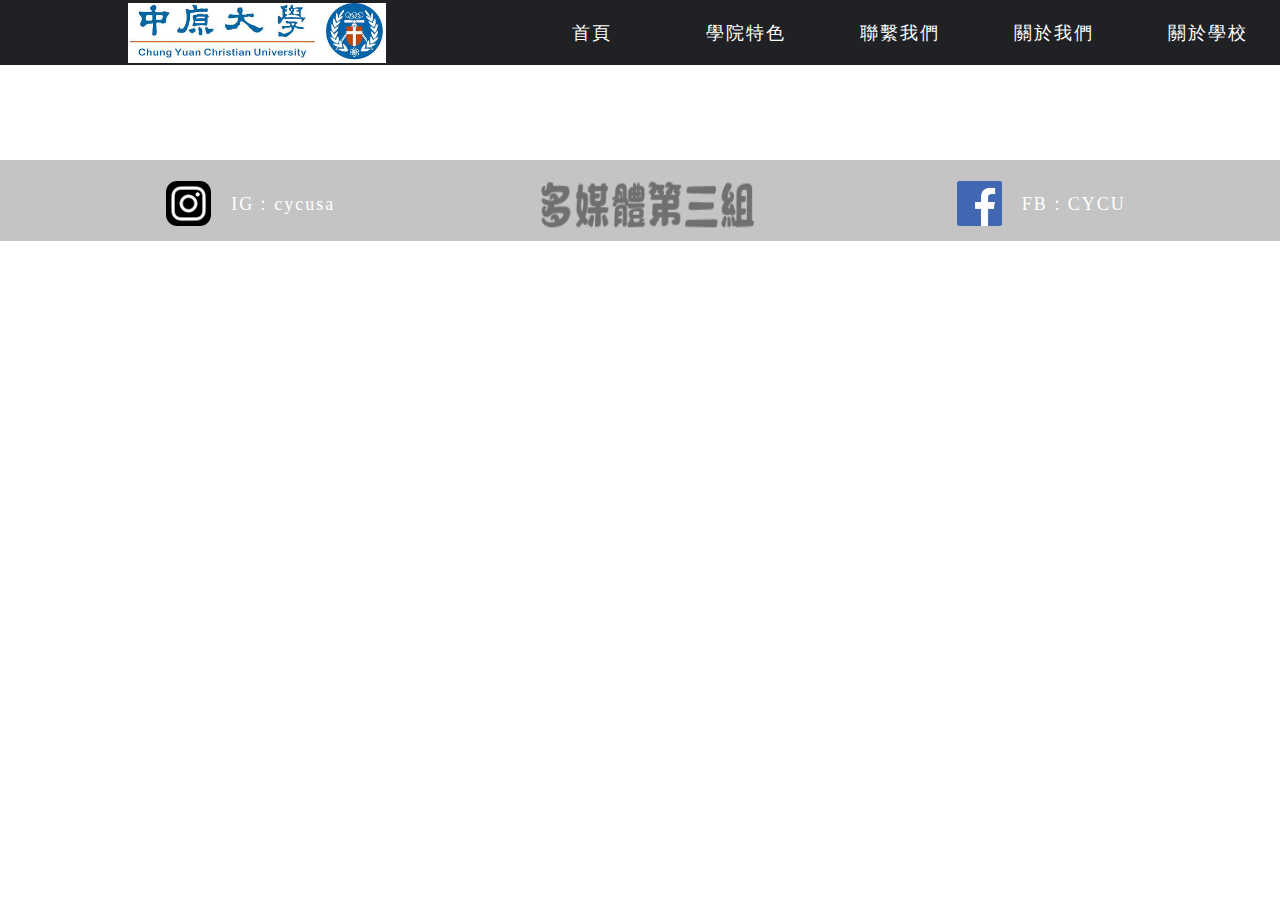
==== aboutschool.html @ 0d98eb85 "first commit" ====
<!DOCTYPE html>
<html lang="en">

<head>
  <meta charset="UTF-8">
  <meta name="viewport" content="width=device-width, initial-scale=1.0">
  <title>關於學校</title>
  <link rel="stylesheet" type="text/css" href="CSS/aboutschool.css">
  <link rel="stylesheet" type="text/css" href="CSS/headerandfooter.css">
</head>

<body>

  <header>
    <div class="headlist">
      <img src="IMG/中原大學.jpg" id="CYCU">
      <table>
        <tr>
          <td> <a href="index.html">首頁</a></td>
          <td><a href="special.html">學院特色</a></td>
          <td><a href="contactus.html">聯繫我們</a></td>
          <td><a href="aboutus.html">關於我們</a></td>
          <td><a href="aboutschool.html">關於學校</a></td>
        </tr>
      </table>
    </div>
  </header>

 <footer>
   <div class="footer">
     <table>
       <tr>
         <td><a href="https://www.instagram.com/cycusa/?hl=zh-tw" target="_blank"><img id="instagram" src="IMG/IG.png"
               height="45px" width="45px"> <span class="IG">　IG：cycusa</span></a></td>
         <td><img id="club" src="IMG/club(new).png" height="65px" width="250px"></td>
         <td><a href="https://www.facebook.com/pages/%E4%B8%AD%E5%8E%9F%E5%A4%A7%E5%AD%B8/108333922524869"
             target="_blank"><img id="facebook" src="IMG/facebook.png" height="45px" width="45px"> <span
               class="FB">　FB：CYCU</span></a></td>

       </tr>
     </table>
   </div>
 </footer>
</body>

</html>
---- CSS/aboutschool.css ----
body {
  font-size: 18px;
  font-family: 微軟正黑體;
  letter-spacing: 2px;
  line-height: 1.5;
}
---- CSS/headerandfooter.css ----
.all
{
  width: 100%;
  position: relative;
}


header {
  position: relative;
  height: 100px;
}

.headlist

/*網頁表單超連結整個的DIV*/
  {
  font-size: 18px;
  position: fixed;
  top: 0px;
  left: 0px;
  height: 65px;
  width: 100%;
  background-color: #1f2124;
  z-index: 2;
  
}

#CYCU

/*中原大學的圖片*/
  {
  margin-top: 2.5px;
  height: 60px;
  position: relative;
  left: 10%;
  float: left;
}

a {
  color: white;
  text-decoration: none;
}

.headlist table

/*網頁表單清單表格*/
  {
  position: relative;
  left: 20%;
  top: 5px;
}


.headlist td

/*設計表單超聯結的內容*/
  {
  height: 50px;
  width: 150px;
  text-align: center;
  background-color: #1f2124
}

.headlist td:hover

/*設計表單超聯結的內容*/
  {
  background-color: #383A3F;
  transition: 0.5s;
  border-radius: 30%;
  border-bottom: 2px solid wheat;
}


.footer

/*網業尾巴的設定*/
  {
  font-size: 18px;
  width: 100%;
  height: 65px;
  background-color: #C4C4C4;
  outline: 8px solid #C4C4C4;
  margin-top: 60px;
  position: relative;
  bottom: 0;
  float: left;
  z-index: 2;
}

.footer table {
  position: absolute;
  left: 8%;
  width: 80%;
  
}

.footer td {
  vertical-align: top;
  width: 3%;
  border-collapse: collapse;
  position: relative;
  justify-content: space-evenly;
}

#instagram {
  position: relative;
  top: 10px;
  left: 20%;
  float: left;
  border-radius: 25%;
}

.IG {
  position: relative;
  top: 20px;
  left: 20%;
  float: left;
}

#club {
  position: relative;
  left: 30%;
  float: left;
}

#facebook {
  position: relative;
  top: 10px;
  left: 40%;
  float: left;
}

.FB {
  position: relative;
  top: 20px;
  left: 40%;
  float: left;
}
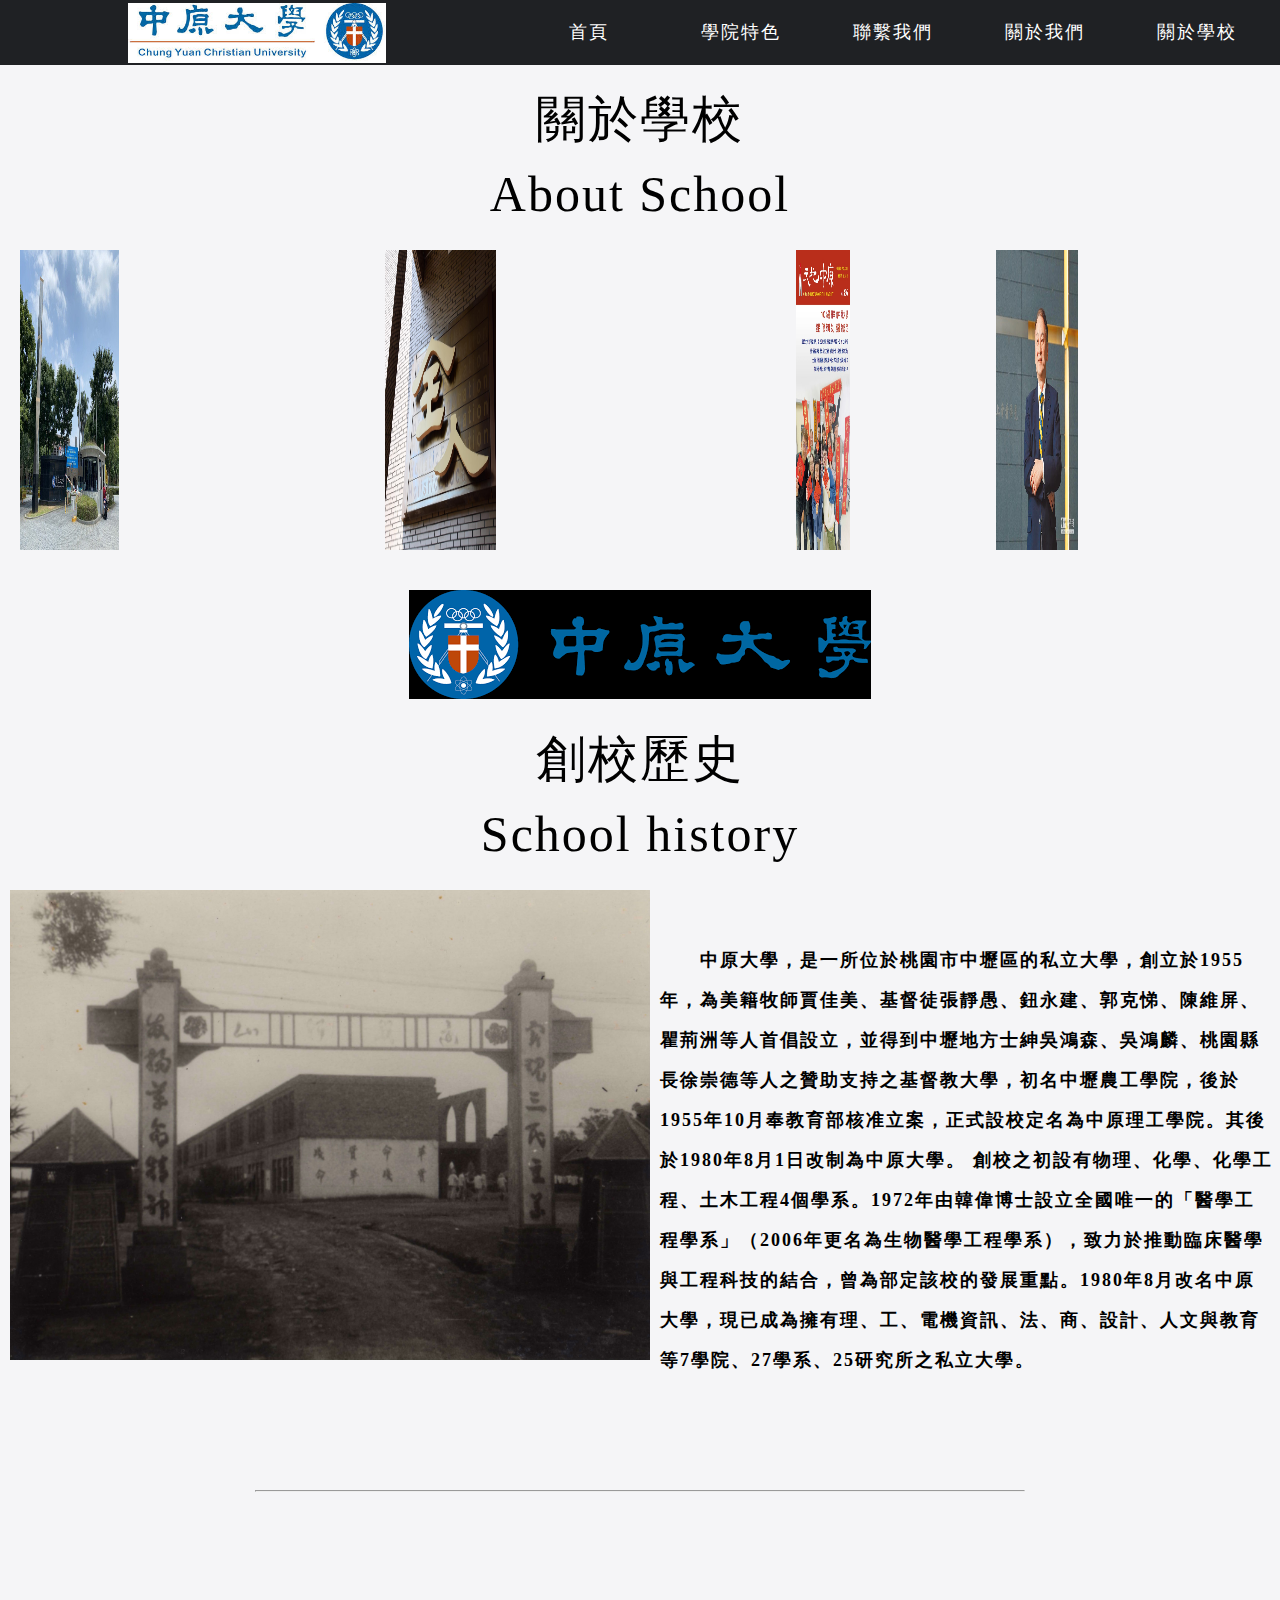
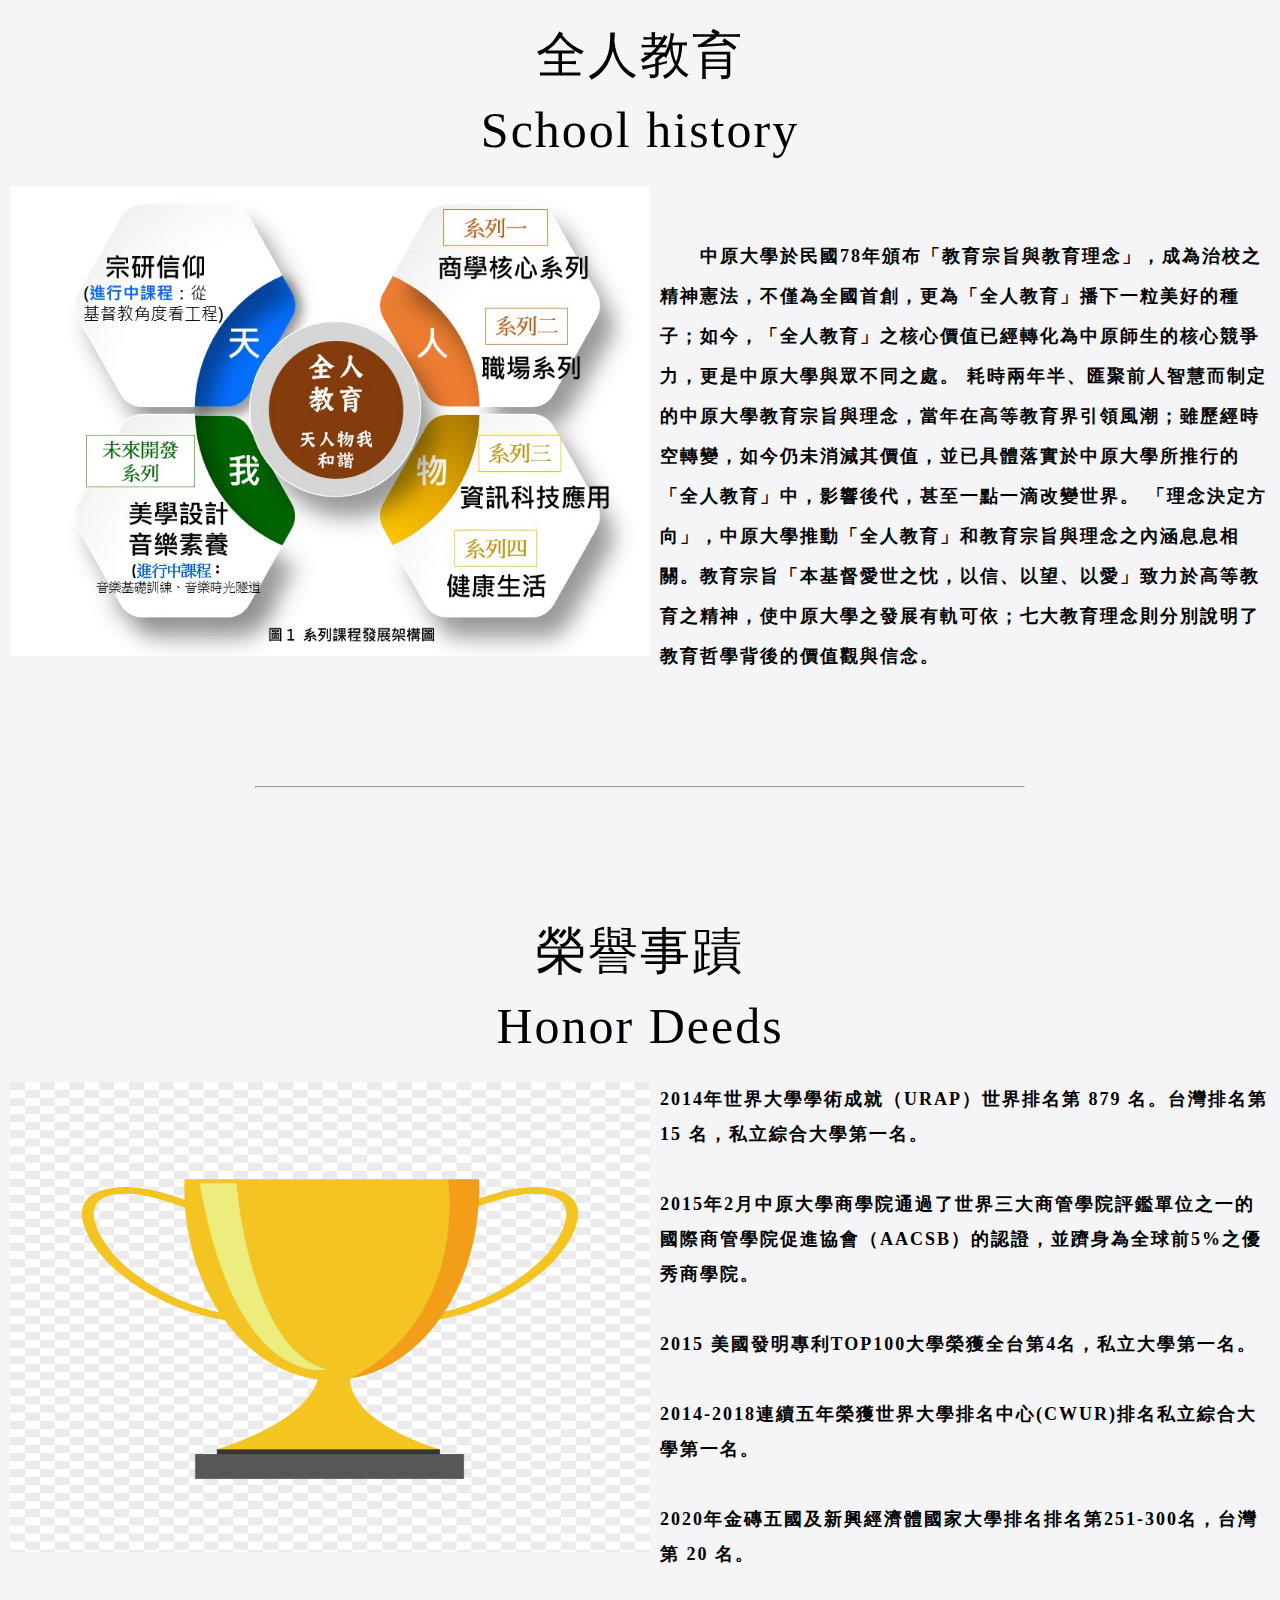
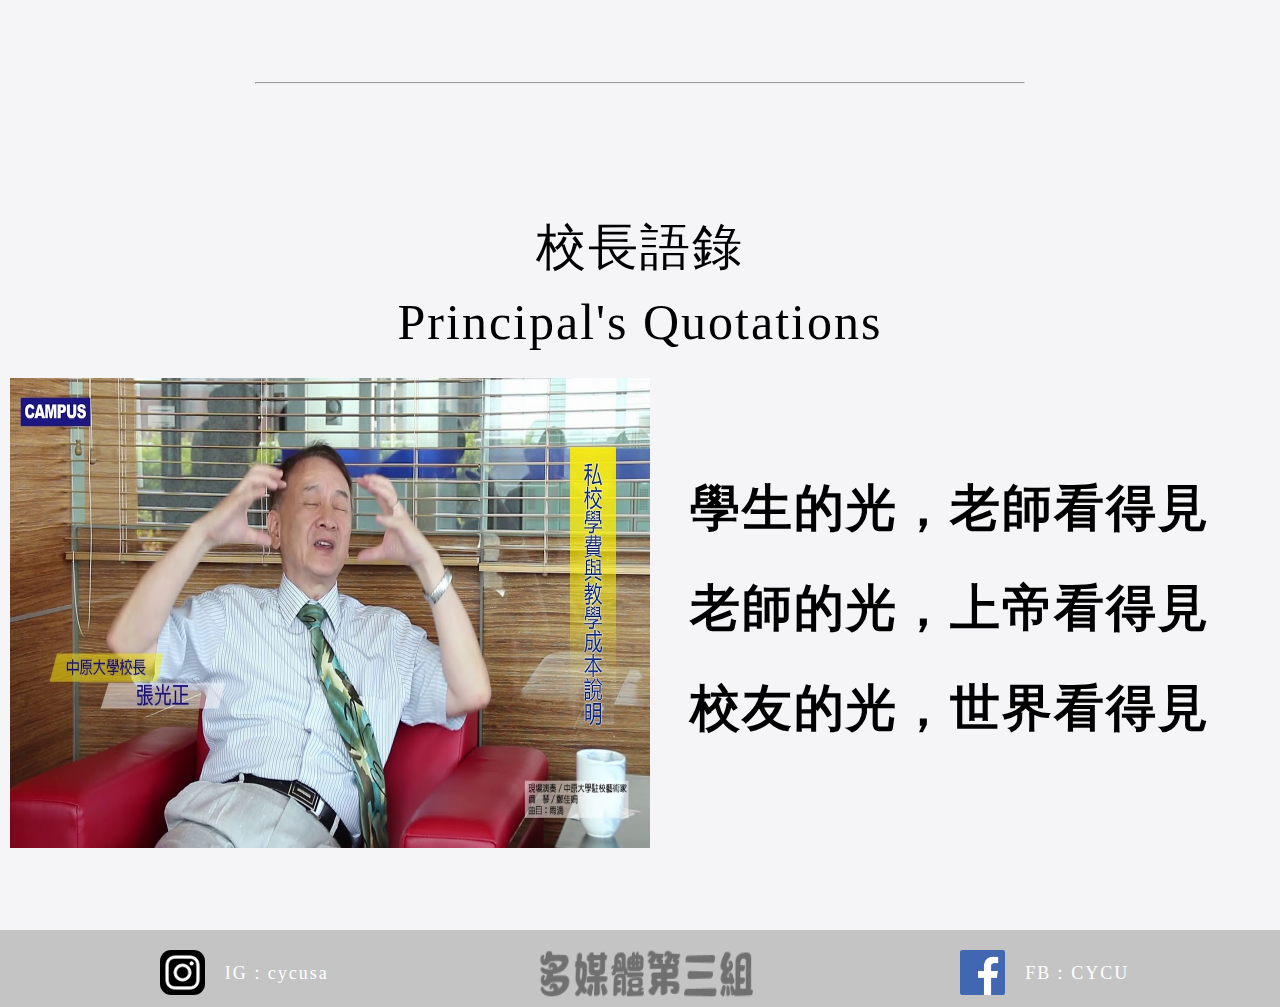
==== commit 48cf3872: "update aboutschool:" ====
--- a/aboutschool.html
+++ b/aboutschool.html
@@ -25,22 +25,134 @@
       </table>
     </div>
   </header>
+  <div class="title1">關於學校<br>About School</div>
+  <div class="absl">
 
- <footer>
-   <div class="footer">
-     <table>
-       <tr>
-         <td><a href="https://www.instagram.com/cycusa/?hl=zh-tw" target="_blank"><img id="instagram" src="IMG/IG.png"
-               height="45px" width="45px"> <span class="IG">　IG：cycusa</span></a></td>
-         <td><img id="club" src="IMG/club(new).png" height="65px" width="250px"></td>
-         <td><a href="https://www.facebook.com/pages/%E4%B8%AD%E5%8E%9F%E5%A4%A7%E5%AD%B8/108333922524869"
-             target="_blank"><img id="facebook" src="IMG/facebook.png" height="45px" width="45px"> <span
-               class="FB">　FB：CYCU</span></a></td>
+    <a href="#schoolhistory">
+      <div class="text">
+        <img class="absl_img" src="IMG/absl1.jpg">
+        <div class="textcontant">
 
-       </tr>
-     </table>
-   </div>
- </footer>
+          <h2>創校歷史</h2>
+
+        </div>
+      </div>
+    </a>
+  <a href="#quanren">
+    <div class="text">
+      <img class="absl_img" src="IMG/absl2.jpg">
+      <div class="textcontant">
+        <h2>全人教育</h2>
+
+      </div>
+    </div>
+  </a>
+
+
+  <a href="#award">
+    <div class="text">
+      <img class="absl_img" src="IMG/absl3.jpg">
+      <div class="textcontant">
+        <h2>榮譽事蹟</h2>
+
+      </div>
+     </div>
+  </a>
+  <a href="#light">
+    <div class="text">
+      <img class="absl_img" src="IMG/absl4.jpg">
+      <div class="textcontant">
+        <h2>校長語錄</h2>
+      </div>
+     </div>
+  </a>
+  </div>
+  <div class="mark_frame"><img src="IMG/cycumark3.png" class="mark"></div>
+  <a name="schoolhistory"></a>
+  <div class="title1">創校歷史<br>School history</div>
+
+  <div class="absl_img2">
+    <img src="IMG/absl5.jpg" style=" width:100%; height: 100%;"></div>
+
+  <div class="absl_text2">
+
+    中原大學，是一所位於桃園市中壢區的私立大學，創立於1955年，為美籍牧師賈佳美、基督徒張靜愚、鈕永建、郭克悌、陳維屏、瞿荊洲等人首倡設立，並得到中壢地方士紳吳鴻森、吳鴻麟、桃園縣長徐崇德等人之贊助支持之基督教大學，初名中壢農工學院，後於1955年10月奉教育部核准立案，正式設校定名為中原理工學院。其後於1980年8月1日改制為中原大學。
+
+    創校之初設有物理、化學、化學工程、土木工程4個學系。1972年由韓偉博士設立全國唯一的「醫學工程學系」（2006年更名為生物醫學工程學系），致力於推動臨床醫學與工程科技的結合，曾為部定該校的發展重點。1980年8月改名中原大學，現已成為擁有理、工、電機資訊、法、商、設計、人文與教育等7學院、27學系、25研究所之私立大學。
+
+
+  </div>
+  <hr>
+
+  <a name="quanren"></a>
+
+  <div class="title1">全人教育<br>School history </div>
+
+  <div class="absl_img2">
+    <img src="IMG/quanren.png" style=" width:100%; height: 100%;">
+  </div>
+  <div class="absl_text2">
+
+    中原大學於民國78年頒布「教育宗旨與教育理念」，成為治校之精神憲法，不僅為全國首創，更為「全人教育」播下一粒美好的種子；如今，「全人教育」之核心價值已經轉化為中原師生的核心競爭力，更是中原大學與眾不同之處。
+    耗時兩年半、匯聚前人智慧而制定的中原大學教育宗旨與理念，當年在高等教育界引領風潮；雖歷經時空轉變，如今仍未消減其價值，並已具體落實於中原大學所推行的「全人教育」中，影響後代，甚至一點一滴改變世界。
+    「理念決定方向」，中原大學推動「全人教育」和教育宗旨與理念之內涵息息相關。教育宗旨「本基督愛世之忱，以信、以望、以愛」致力於高等教育之精神，使中原大學之發展有軌可依；七大教育理念則分別說明了教育哲學背後的價值觀與信念。
+  </div>
+  <hr>
+  <a name="award"></a>
+  <div class="title1">榮譽事蹟<br>Honor Deeds </div>
+
+  <div class="absl_img2">
+    <img src="IMG/award.png" style=" width:100%; height: 100%;">
+  </div>
+  <div class="absl_text">
+
+    <ul>
+      <li>2014年世界大學學術成就（URAP）世界排名第 879 名。台灣排名第 15 名，私立綜合大學第一名。</li><br>
+
+      <li>2015年2月中原大學商學院通過了世界三大商管學院評鑑單位之一的國際商管學院促進協會（AACSB）的認證，並躋身為全球前5%之優秀商學院。
+      </li><br>
+
+      <li>2015 美國發明專利TOP100大學榮獲全台第4名，私立大學第一名。</li><br>
+
+      <li>2014-2018連續五年榮獲世界大學排名中心(CWUR)排名私立綜合大學第一名。</li><br>
+      <li>2020年金磚五國及新興經濟體國家大學排名排名第251-300名，台灣第 20 名。</li><br>
+    </ul>
+
+
+  </div>
+  <hr>
+  <a name="light"> </a>
+  <div class="title1">校長語錄<br>Principal's Quotations </div>
+
+  <div class="absl_img2">
+    <img src="IMG/light.jpg" style=" width:100%; height: 100%;">
+  </div>
+  <div class="absl_text3">
+
+    學生的光，老師看得見<br>
+    老師的光，上帝看得見<br>
+    校友的光，世界看得見
+
+  </div>
+
+
+
+
+  <footer>
+    <div class="footer">
+      <table>
+        <tr>
+          <td><a href="https://www.instagram.com/cycusa/?hl=zh-tw" target="_blank"><img id="instagram" src="IMG/IG.png"
+                height="45px" width="45px"> <span class="IG">　IG：cycusa</span></a></td>
+          <td><img id="club" src="IMG/club(new).png" height="65px" width="250px"></td>
+          <td><a href="https://www.facebook.com/pages/%E4%B8%AD%E5%8E%9F%E5%A4%A7%E5%AD%B8/108333922524869"
+              target="_blank"><img id="facebook" src="IMG/facebook.png" height="45px" width="45px"> <span
+                class="FB">　FB：CYCU</span></a></td>
+
+        </tr>
+      </table>
+    </div>
+  </footer>
 </body>
 
 </html>--- a/CSS/aboutschool.css
+++ b/CSS/aboutschool.css
@@ -3,4 +3,157 @@
   font-family: 微軟正黑體;
   letter-spacing: 2px;
   line-height: 1.5;
+  background-color: #F5F5F7;
 }
+.absl
+/*首頁的圖片的框架*/
+{
+width: 100%;
+display: flex;
+justify-content:space-evenly;
+margin-bottom: 30px;
+position:relative;
+left:20px;
+}
+
+.text
+/*首頁的圖片的內容*/
+{
+width: 30%;
+position: relative;
+margin-bottom: 10px;
+}
+.absl img
+/*首頁的圖片*/
+{
+width: 90%;
+vertical-align: middle;
+height:300px;
+
+}
+.textcontant
+{
+position: absolute;
+top:0;
+left: 0;
+right: 35px;
+bottom: 0;
+background-color: rgba(0, 0, 0, .6);
+opacity: 0;
+display: flex;
+justify-content: center;
+flex-direction: column;
+}
+
+.textcontant:hover
+/*首頁的圖片特效*/
+{
+opacity: 1;
+transition: 0.8s; 
+border-radius: 25%;
+transition: 1s;
+}
+
+.text:hover .absl_img
+/*首頁的圖片特效*/
+
+{
+  border-radius: 25%;
+  transition: 1s;
+}
+
+.textcontant h2
+{
+font-size: 22px;
+font-weight: bold;
+color: #EEEE00;
+text-align: center;
+}
+.title1{
+  text-align:center;
+  font-size:50px;
+  position:relative;
+  bottom:18px;
+  
+
+
+}
+/*圖片框架*/
+.absl_img2{
+  float:left;
+  width:50%;
+  height:470px;
+  position:relative;
+  left:10px;
+
+}
+/*文字框架*/
+.absl_text{
+  float:left;
+  width:48%;
+  height:auto;
+  position:relative;
+  left:20px;
+  line-height:35px;
+  font-weight:900;
+  
+}
+/*文字框架2*/
+.absl_text2{
+  float:left;
+  width:48%;
+  height:500px;
+  position:relative;
+  left:20px;
+  top:50px;
+  line-height:40px;
+  text-indent:40px;
+  font-weight:900;
+}
+
+/*文字框架3*/
+.absl_text3{
+ font-size:50px;
+  float:left;
+  width:48%;
+  height:500px;
+  position:relative;
+  left:50px;
+  top:80px;
+  line-height:100px;
+  font-weight:900;
+  
+}
+/*黑色中原大學框架*/
+.mark_frame{
+  width:100%;
+  height:150px;
+  margin:auto;
+}
+/*黑色中原大學*/
+.mark{
+  margin:auto;
+  display:block;
+}
+hr
+{
+  margin: auto;
+  width: 60%; 
+  margin-top:  600px;
+  margin-bottom: 8em;
+
+}
+.a {
+  list-style-type:square;
+}
+
+
+
+
+
+
+
+
+
+
+
--- a/CSS/headerandfooter.css
+++ b/CSS/headerandfooter.css
@@ -1,3 +1,9 @@
+*{
+margin: 0;
+padding: 0;
+list-style: none;
+}
+
 .all
 {
   width: 100%;
@@ -31,7 +37,7 @@
   {
   margin-top: 2.5px;
   height: 60px;
-  position: relative;
+  position: absolute;
   left: 10%;
   float: left;
 }
@@ -45,8 +51,8 @@
 
 /*網頁表單清單表格*/
   {
-  position: relative;
-  left: 20%;
+  position: absolute;
+  left: 40%;
   top: 5px;
 }
 
@@ -57,6 +63,7 @@
   {
   height: 50px;
   width: 150px;
+  min-width: 100px;
   text-align: center;
   background-color: #1f2124
 }
@@ -70,6 +77,13 @@
   border-radius: 30%;
   border-bottom: 2px solid wheat;
 }
+
+
+
+
+
+
+
 
 
 .footer
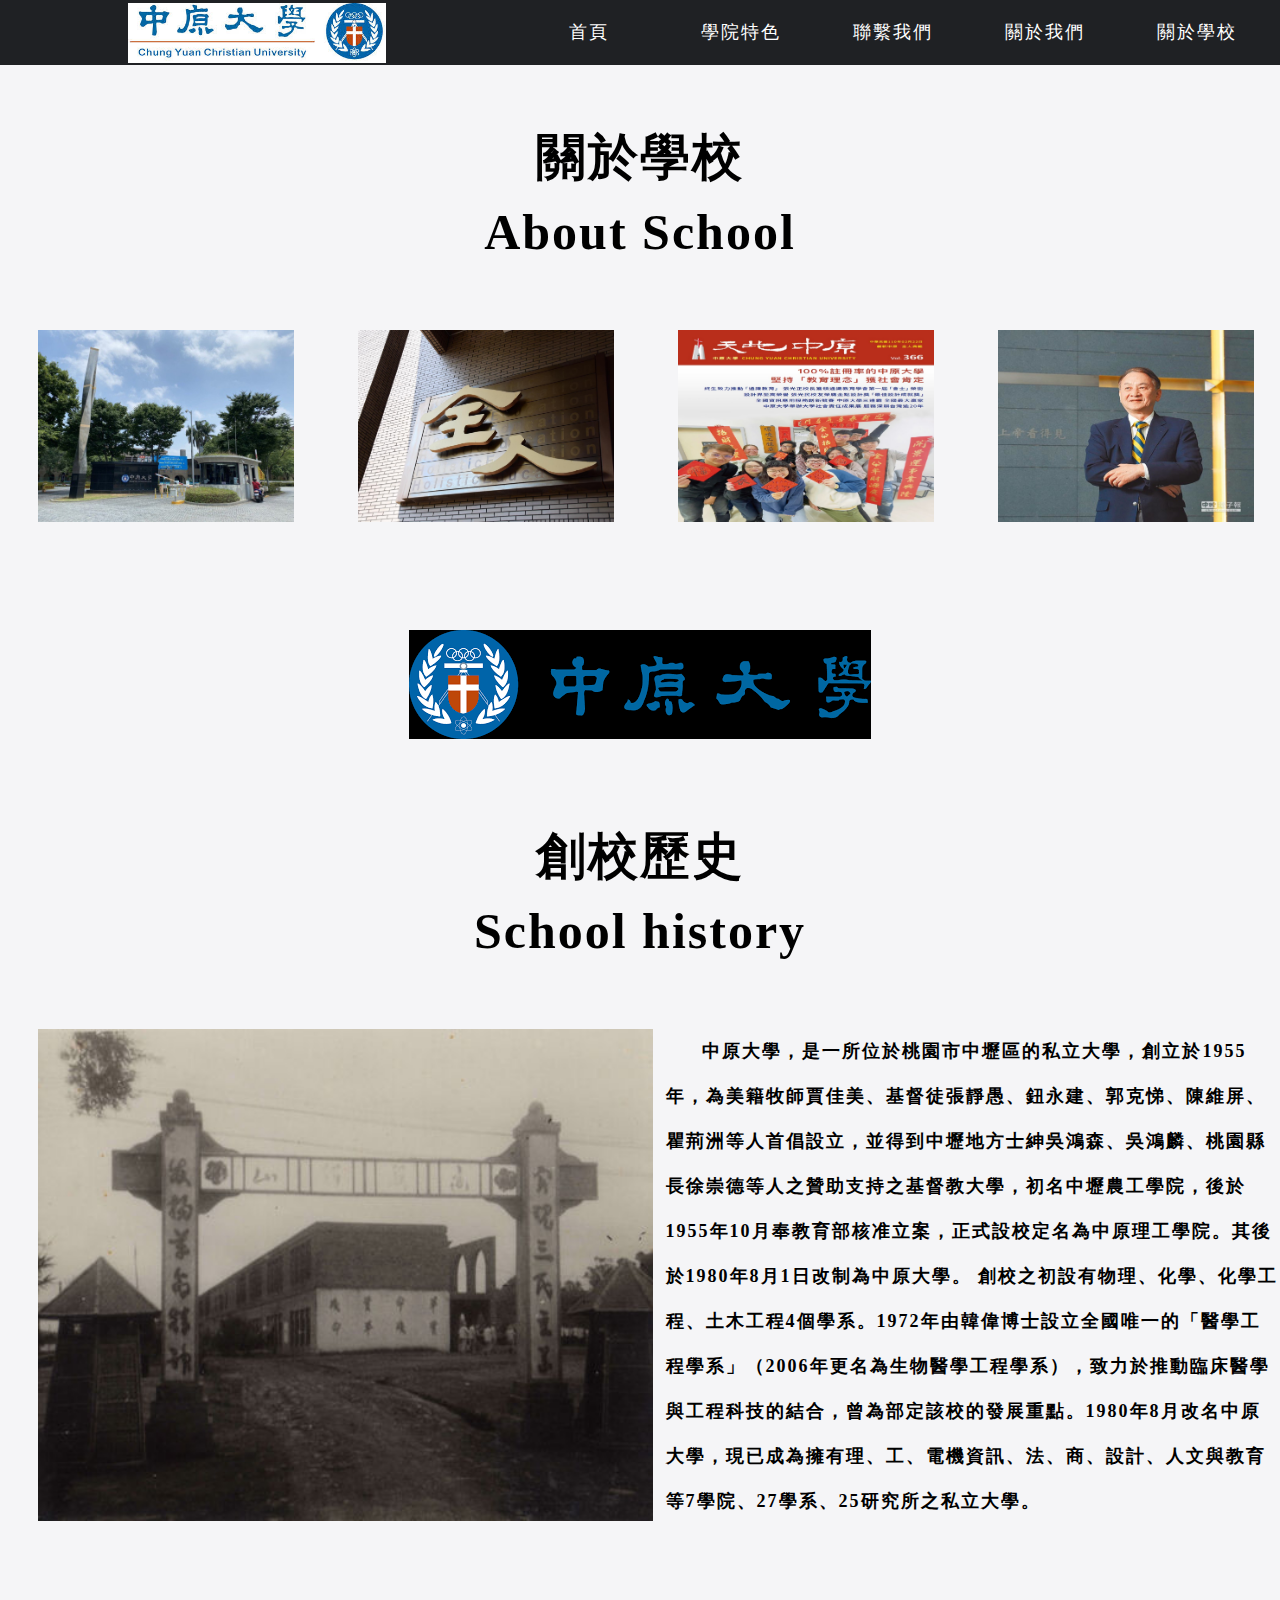
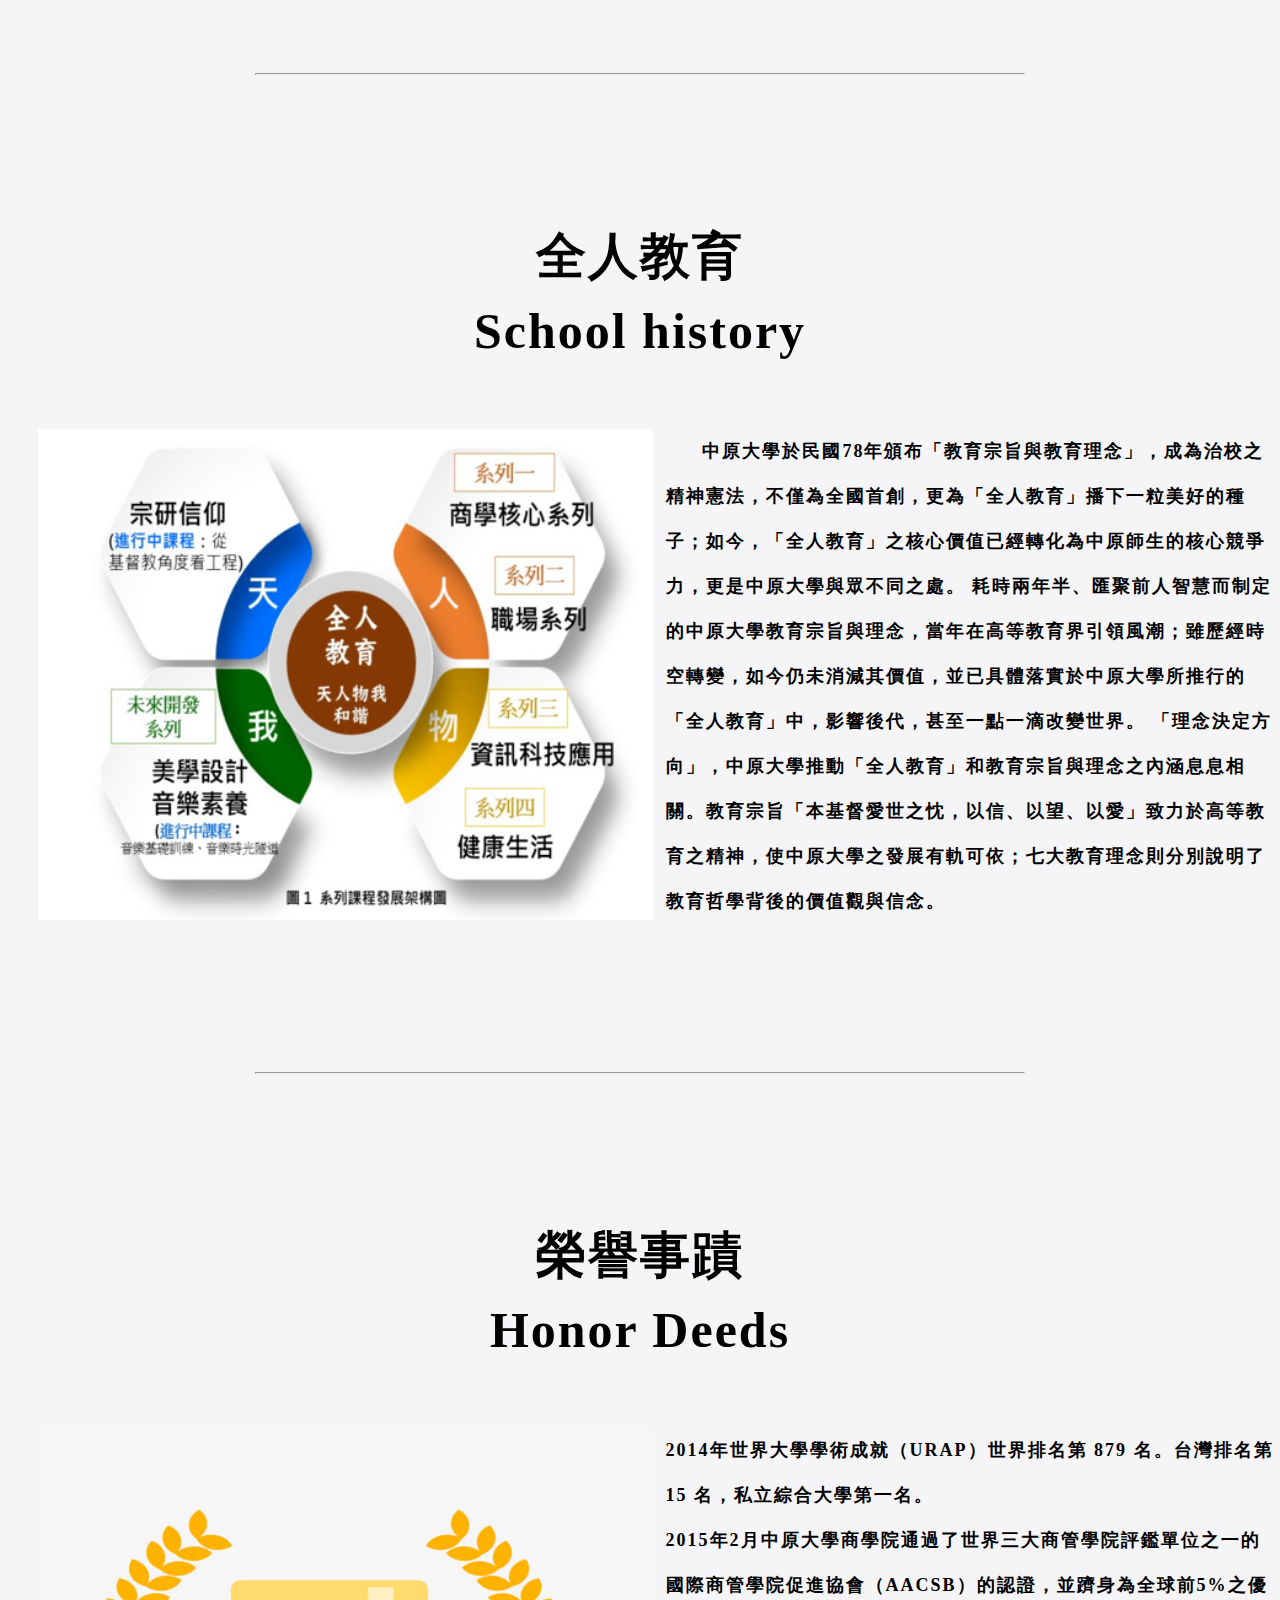
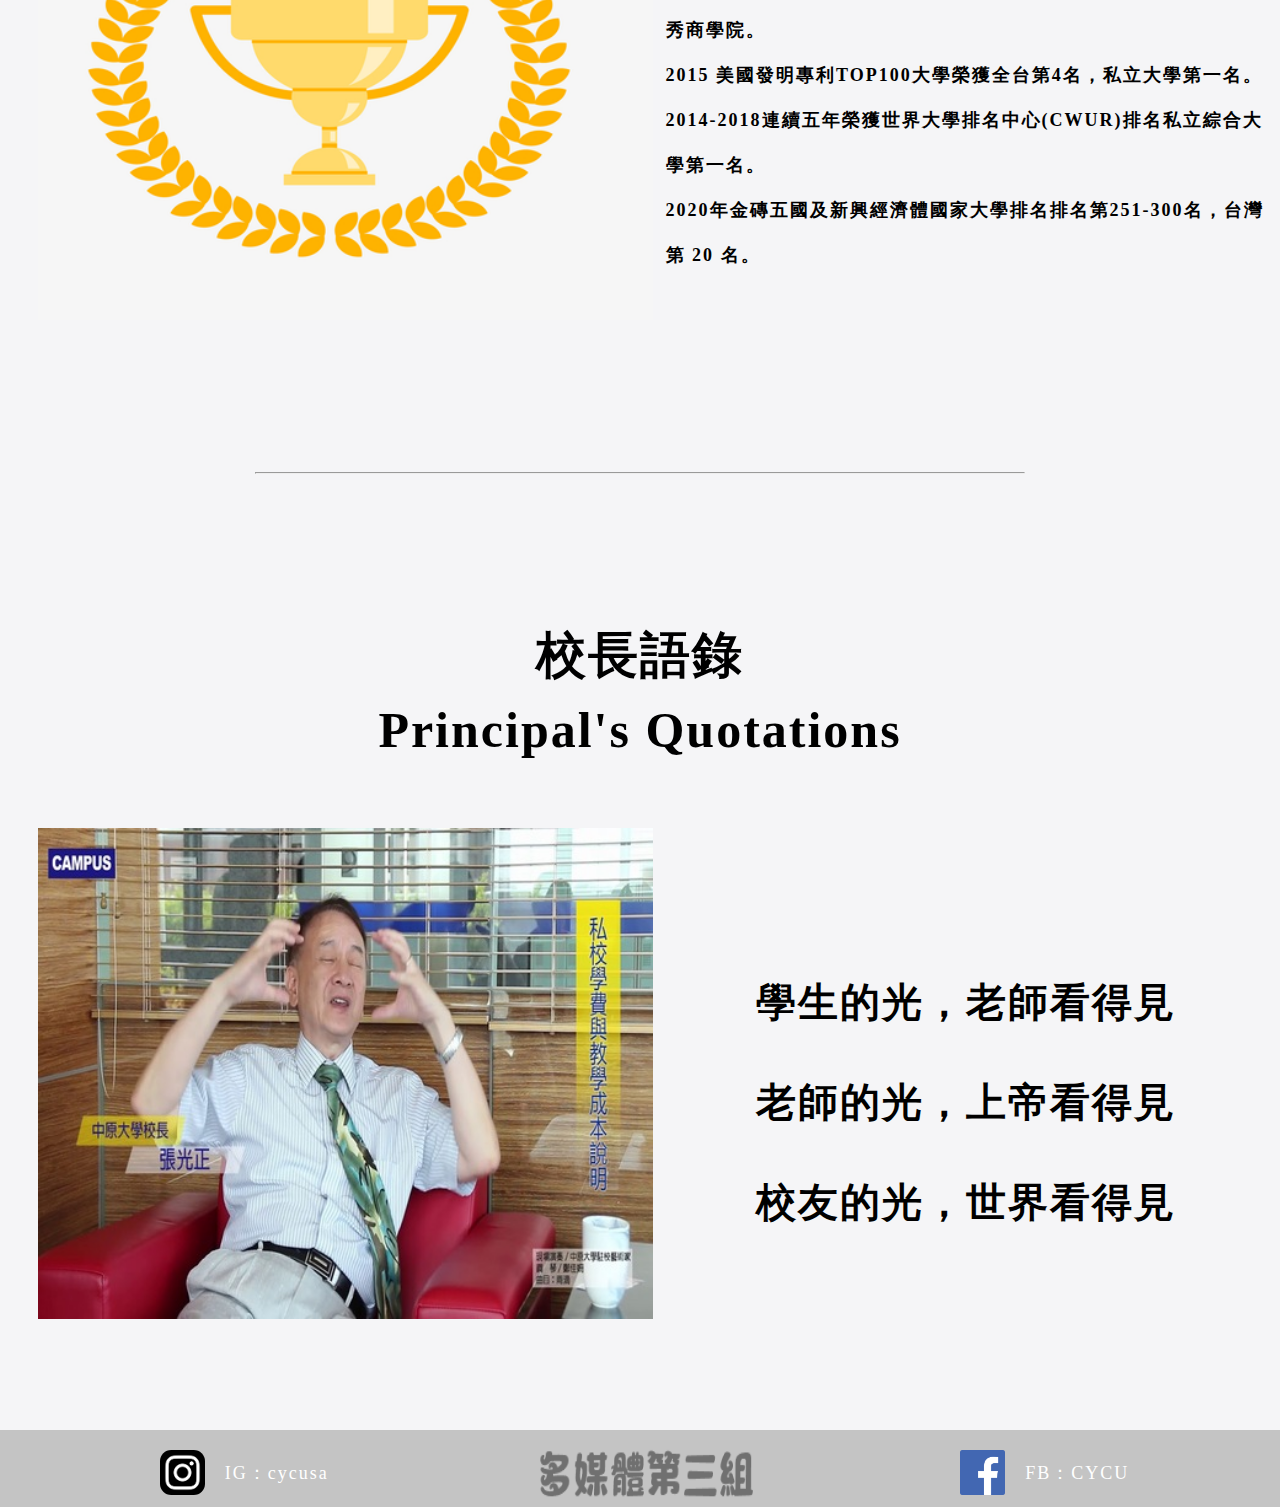
==== commit 6ece1c7e: "update aboutschool" ====
--- a/aboutschool.html
+++ b/aboutschool.html
@@ -38,35 +38,35 @@
         </div>
       </div>
     </a>
-  <a href="#quanren">
-    <div class="text">
-      <img class="absl_img" src="IMG/absl2.jpg">
-      <div class="textcontant">
-        <h2>全人教育</h2>
+    <a href="#quanren">
+      <div class="text">
+        <img class="absl_img" src="IMG/absl2.jpg">
+        <div class="textcontant">
+          <h2>全人教育</h2>
 
+        </div>
       </div>
-    </div>
-  </a>
+    </a>
+    <a href="#award">
+      <div class="text">
+        <img class="absl_img" src="IMG/absl3.jpg">
+        <div class="textcontant">
+          <h2>榮譽事蹟</h2>
 
+        </div>
+      </div>
+    </a>
+    <a href="#light">
+      <div class="text">
+        <img class="absl_img" src="IMG/absl4.jpg">
+        <div class="textcontant">
+          <h2>校長語錄</h2>
+        </div>
+      </div>
+    </a>
+  </div>
 
-  <a href="#award">
-    <div class="text">
-      <img class="absl_img" src="IMG/absl3.jpg">
-      <div class="textcontant">
-        <h2>榮譽事蹟</h2>
-
-      </div>
-     </div>
-  </a>
-  <a href="#light">
-    <div class="text">
-      <img class="absl_img" src="IMG/absl4.jpg">
-      <div class="textcontant">
-        <h2>校長語錄</h2>
-      </div>
-     </div>
-  </a>
-  </div>
+  
   <div class="mark_frame"><img src="IMG/cycumark3.png" class="mark"></div>
   <a name="schoolhistory"></a>
   <div class="title1">創校歷史<br>School history</div>
@@ -79,9 +79,9 @@
     中原大學，是一所位於桃園市中壢區的私立大學，創立於1955年，為美籍牧師賈佳美、基督徒張靜愚、鈕永建、郭克悌、陳維屏、瞿荊洲等人首倡設立，並得到中壢地方士紳吳鴻森、吳鴻麟、桃園縣長徐崇德等人之贊助支持之基督教大學，初名中壢農工學院，後於1955年10月奉教育部核准立案，正式設校定名為中原理工學院。其後於1980年8月1日改制為中原大學。
 
     創校之初設有物理、化學、化學工程、土木工程4個學系。1972年由韓偉博士設立全國唯一的「醫學工程學系」（2006年更名為生物醫學工程學系），致力於推動臨床醫學與工程科技的結合，曾為部定該校的發展重點。1980年8月改名中原大學，現已成為擁有理、工、電機資訊、法、商、設計、人文與教育等7學院、27學系、25研究所之私立大學。
+  </div>
 
-
-  </div>
+  <div class="clean"></div>
   <hr>
 
   <a name="quanren"></a>
@@ -97,6 +97,8 @@
     耗時兩年半、匯聚前人智慧而制定的中原大學教育宗旨與理念，當年在高等教育界引領風潮；雖歷經時空轉變，如今仍未消減其價值，並已具體落實於中原大學所推行的「全人教育」中，影響後代，甚至一點一滴改變世界。
     「理念決定方向」，中原大學推動「全人教育」和教育宗旨與理念之內涵息息相關。教育宗旨「本基督愛世之忱，以信、以望、以愛」致力於高等教育之精神，使中原大學之發展有軌可依；七大教育理念則分別說明了教育哲學背後的價值觀與信念。
   </div>
+    <div class="clean"></div>
+
   <hr>
   <a name="award"></a>
   <div class="title1">榮譽事蹟<br>Honor Deeds </div>
@@ -106,20 +108,19 @@
   </div>
   <div class="absl_text">
 
-    <ul>
-      <li>2014年世界大學學術成就（URAP）世界排名第 879 名。台灣排名第 15 名，私立綜合大學第一名。</li><br>
-
+    <ol type="I">
+      <li>2014年世界大學學術成就（URAP）世界排名第 879 名。台灣排名第 15 名，私立綜合大學第一名。</li>
       <li>2015年2月中原大學商學院通過了世界三大商管學院評鑑單位之一的國際商管學院促進協會（AACSB）的認證，並躋身為全球前5%之優秀商學院。
-      </li><br>
-
-      <li>2015 美國發明專利TOP100大學榮獲全台第4名，私立大學第一名。</li><br>
-
-      <li>2014-2018連續五年榮獲世界大學排名中心(CWUR)排名私立綜合大學第一名。</li><br>
-      <li>2020年金磚五國及新興經濟體國家大學排名排名第251-300名，台灣第 20 名。</li><br>
-    </ul>
+      </li>
+      <li>2015 美國發明專利TOP100大學榮獲全台第4名，私立大學第一名。</li>
+      <li>2014-2018連續五年榮獲世界大學排名中心(CWUR)排名私立綜合大學第一名。</li>
+      <li>2020年金磚五國及新興經濟體國家大學排名排名第251-300名，台灣第 20 名。</li>
+    </ol>
 
 
   </div>
+    <div class="clean"></div>
+
   <hr>
   <a name="light"> </a>
   <div class="title1">校長語錄<br>Principal's Quotations </div>
@@ -128,11 +129,9 @@
     <img src="IMG/light.jpg" style=" width:100%; height: 100%;">
   </div>
   <div class="absl_text3">
-
-    學生的光，老師看得見<br>
-    老師的光，上帝看得見<br>
-    校友的光，世界看得見
-
+        學生的光，老師看得見<br>
+        老師的光，上帝看得見<br>
+        校友的光，世界看得見
   </div>
 
 
--- a/CSS/aboutschool.css
+++ b/CSS/aboutschool.css
@@ -8,58 +8,63 @@
 .absl
 /*首頁的圖片的框架*/
 {
-width: 100%;
-display: flex;
-justify-content:space-evenly;
-margin-bottom: 30px;
-position:relative;
-left:20px;
+  width: 100%;
+  display: flex;
+  justify-content:space-evenly;
+  margin-bottom: 30px;
+
 }
 
 .text
 /*首頁的圖片的內容*/
 {
-width: 30%;
-position: relative;
-margin-bottom: 10px;
+  width: 100%;
+  position: relative;
+  margin-bottom: 10px;
+    font-weight: 500;
+
 }
 .absl img
 /*首頁的圖片*/
 {
-width: 90%;
-vertical-align: middle;
-height:300px;
-
+  width: 80%;
+  position: relative;
+  left:12%;
 }
 .textcontant
 {
-position: absolute;
-top:0;
-left: 0;
-right: 35px;
-bottom: 0;
-background-color: rgba(0, 0, 0, .6);
-opacity: 0;
-display: flex;
-justify-content: center;
-flex-direction: column;
+  font-weight: 900;
+  position: absolute;
+  top:0;
+  left: 12%;
+  right: 8%;
+  bottom: 0;
+  background-color: rgba(0, 0, 0, .6);
+  opacity: 0;
+  display: flex;
+  justify-content: center;
+  flex-direction: column;
 }
+
 
 .textcontant:hover
 /*首頁的圖片特效*/
 {
-opacity: 1;
-transition: 0.8s; 
-border-radius: 25%;
-transition: 1s;
+  opacity: 1;
+  transition: 0.8s; 
+  border-radius: 25%;
+  transition: 1s;
 }
 
 .text:hover .absl_img
 /*首頁的圖片特效*/
 
 {
+  opacity: 1;
+  transition: 0.8s; 
   border-radius: 25%;
   transition: 1s;
+
 }
 
 .textcontant h2
@@ -69,65 +74,81 @@
 color: #EEEE00;
 text-align: center;
 }
+
+.textcontant h2::after {
+  content: '';
+  display: flex;
+  width: 75%;
+  height: 2px;
+  margin: auto;
+  margin-top: 10px;
+  margin-bottom: 10px;
+  background-color: #FFFFBB;
+}
+
 .title1{
   text-align:center;
   font-size:50px;
-  position:relative;
-  bottom:18px;
-  
+  margin: 20px 0 60px 0;
+  font-weight: 900;
+
+}
 
 
-}
-/*圖片框架*/
+/*圖片框架all*/
 .absl_img2{
   float:left;
-  width:50%;
-  height:470px;
+  width:48%;
+  height:100%;
   position:relative;
-  left:10px;
+  left:3%;
+  
+}
 
-}
+
 /*文字框架*/
 .absl_text{
   float:left;
   width:48%;
   height:auto;
   position:relative;
-  left:20px;
-  line-height:35px;
+  left:4%;
+  line-height:250%;
   font-weight:900;
-  
-}
+   }
 /*文字框架2*/
 .absl_text2{
   float:left;
   width:48%;
-  height:500px;
+  height:100%;
   position:relative;
-  left:20px;
-  top:50px;
-  line-height:40px;
-  text-indent:40px;
+  left:4%;
+  line-height:250%;
+  text-indent:6%;
   font-weight:900;
 }
 
 /*文字框架3*/
 .absl_text3{
- font-size:50px;
+ font-size:40px;
   float:left;
-  width:48%;
-  height:500px;
+  width: 600px;
+  height: 550px;
   position:relative;
-  left:50px;
-  top:80px;
-  line-height:100px;
+  left:4%;
+  line-height:250%;
   font-weight:900;
-  
+  display: flex;
+  justify-content: center;
+  align-items: center;
 }
+
+
+
 /*黑色中原大學框架*/
 .mark_frame{
   width:100%;
-  height:150px;
+  padding: 60px 0 ;
   margin:auto;
 }
 /*黑色中原大學*/
@@ -139,12 +160,12 @@
 {
   margin: auto;
   width: 60%; 
-  margin-top:  600px;
+  margin-top:  8em;
   margin-bottom: 8em;
-
 }
-.a {
-  list-style-type:square;
+.clean
+{
+clear: left;
 }
 
 
@@ -156,4 +177,3 @@
 
 
 
-
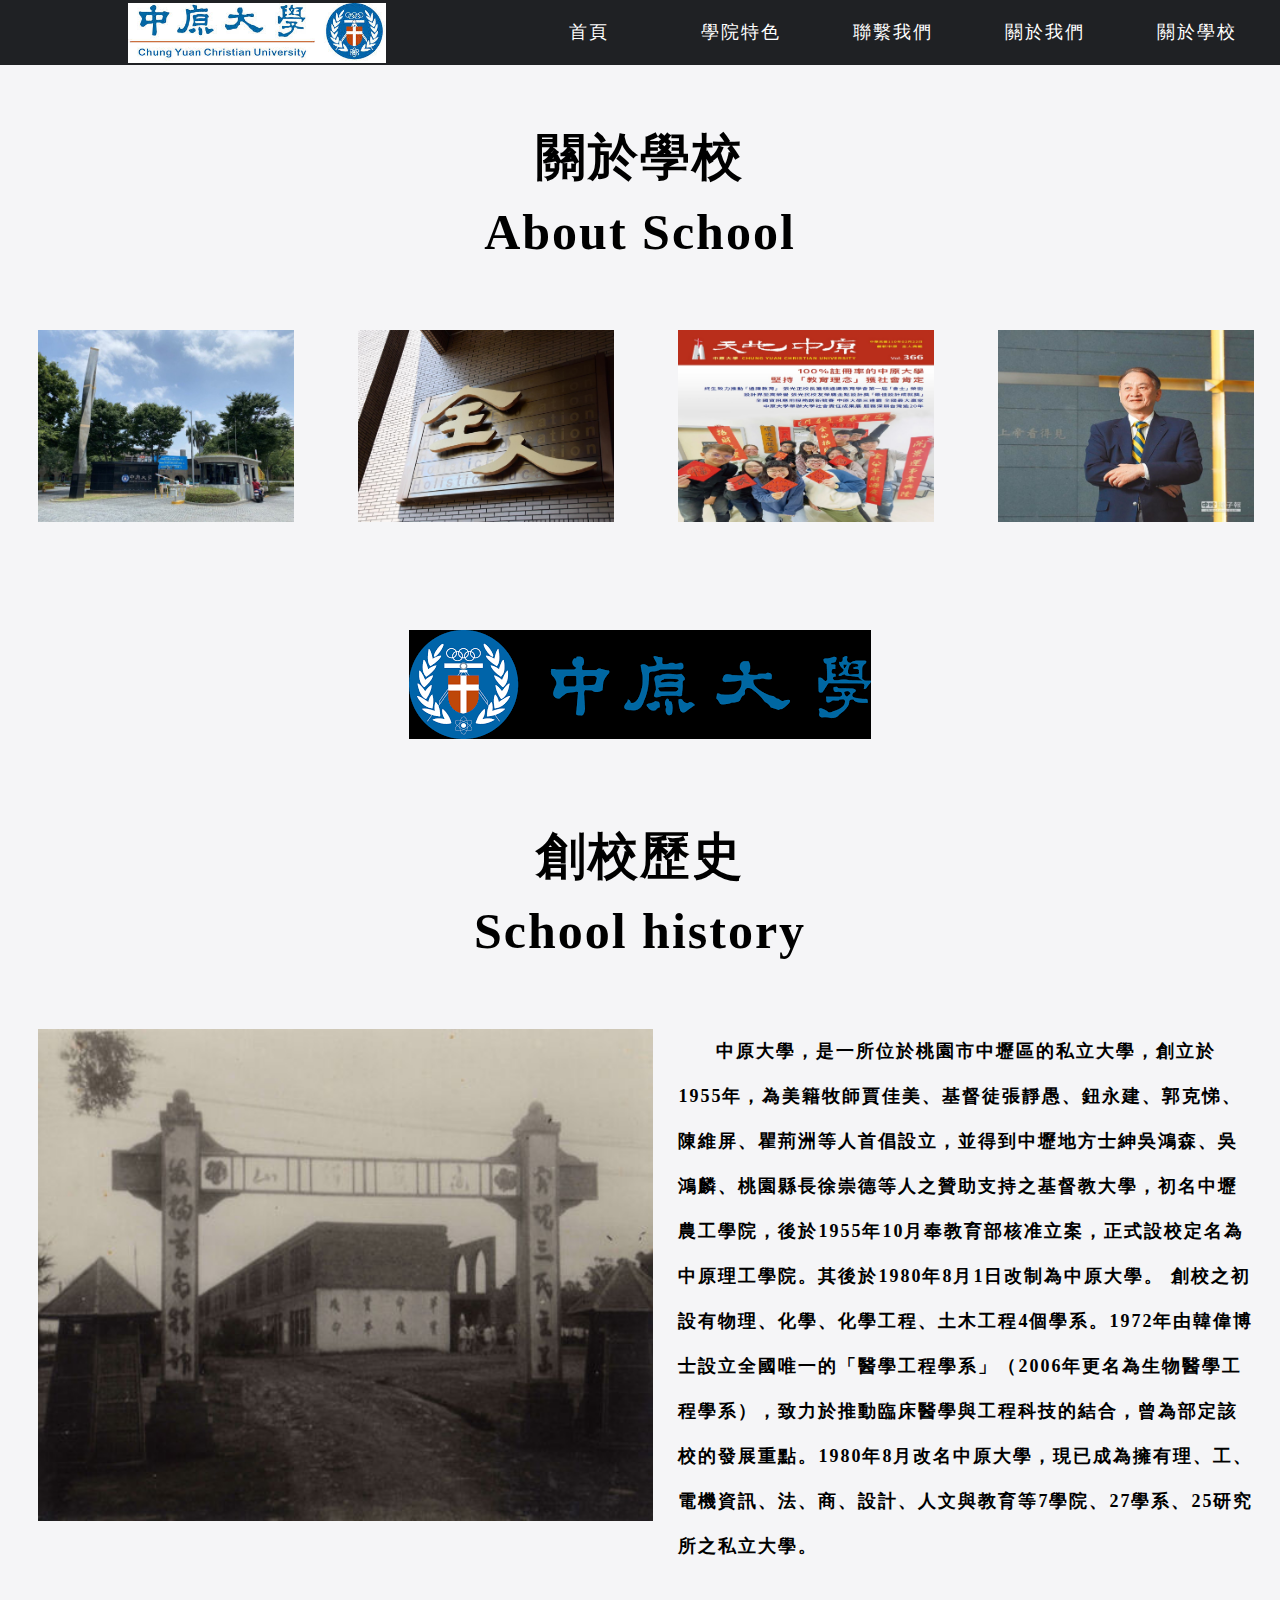
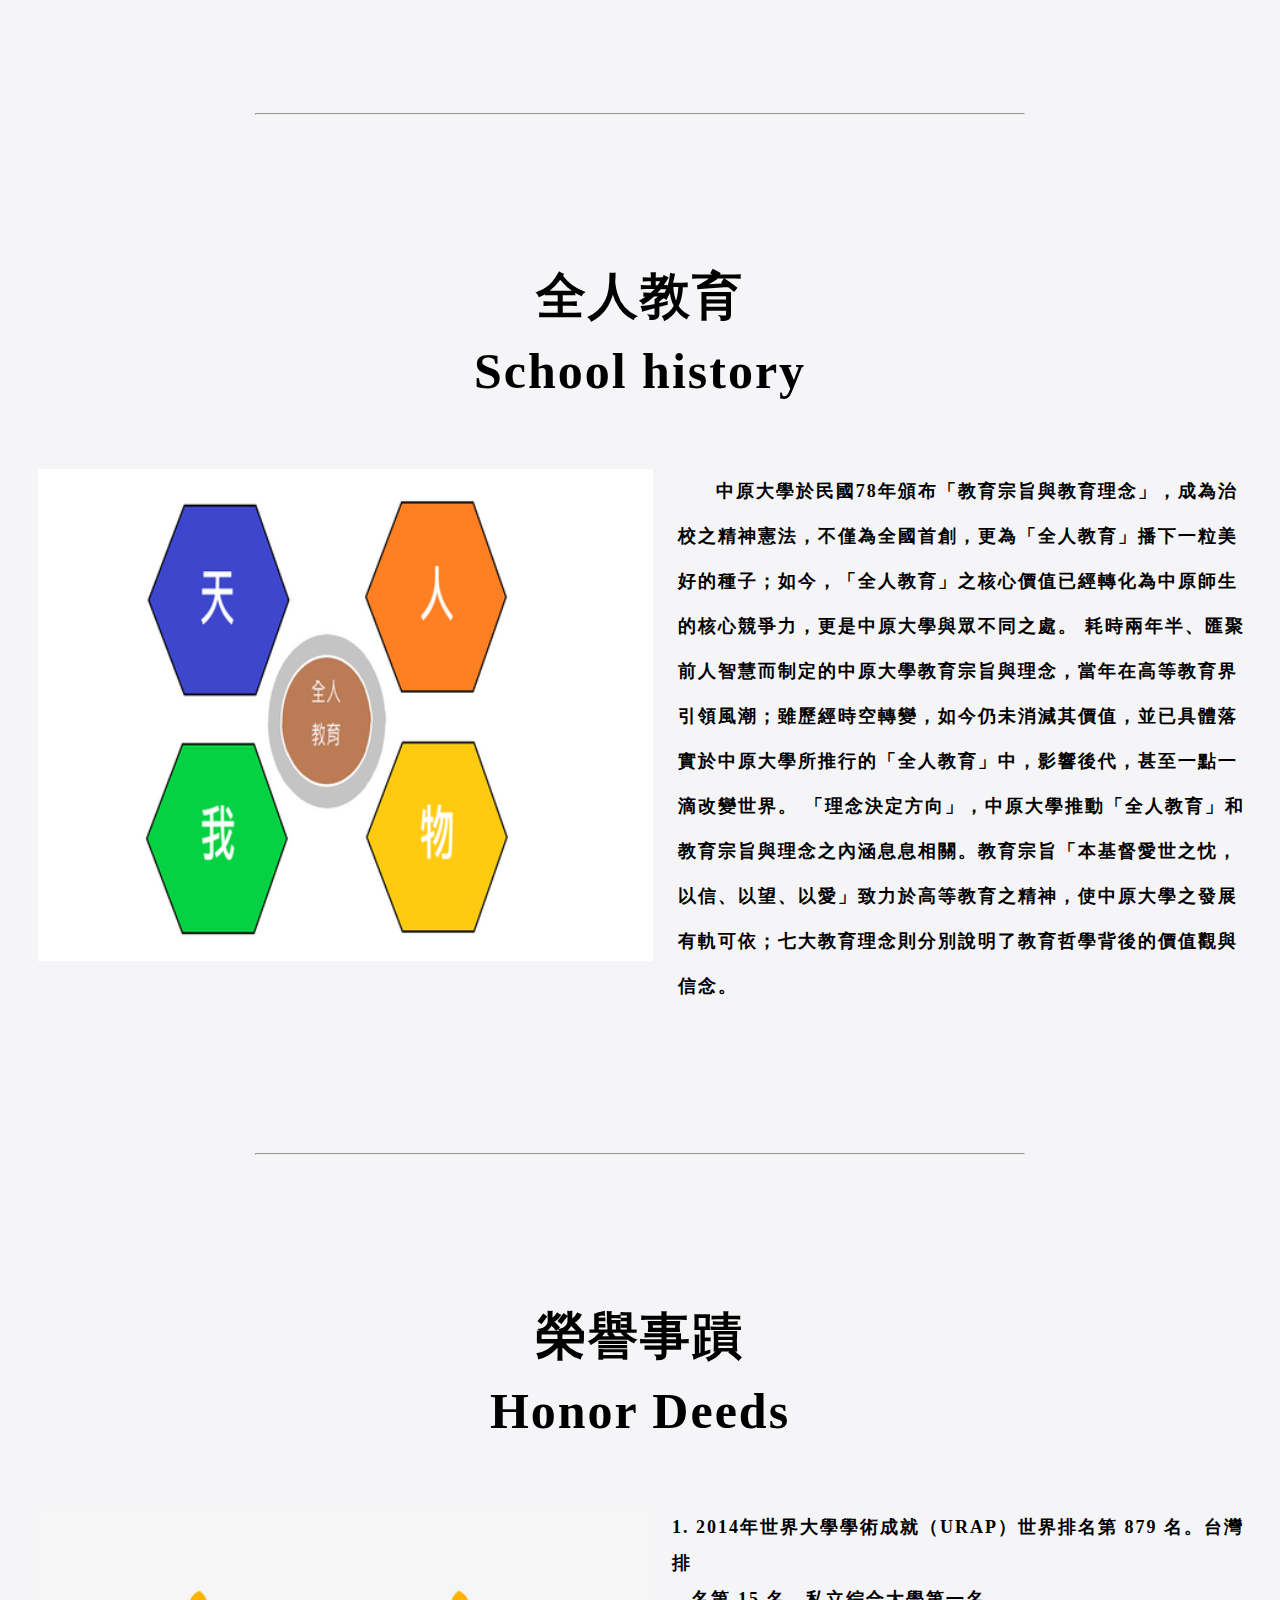
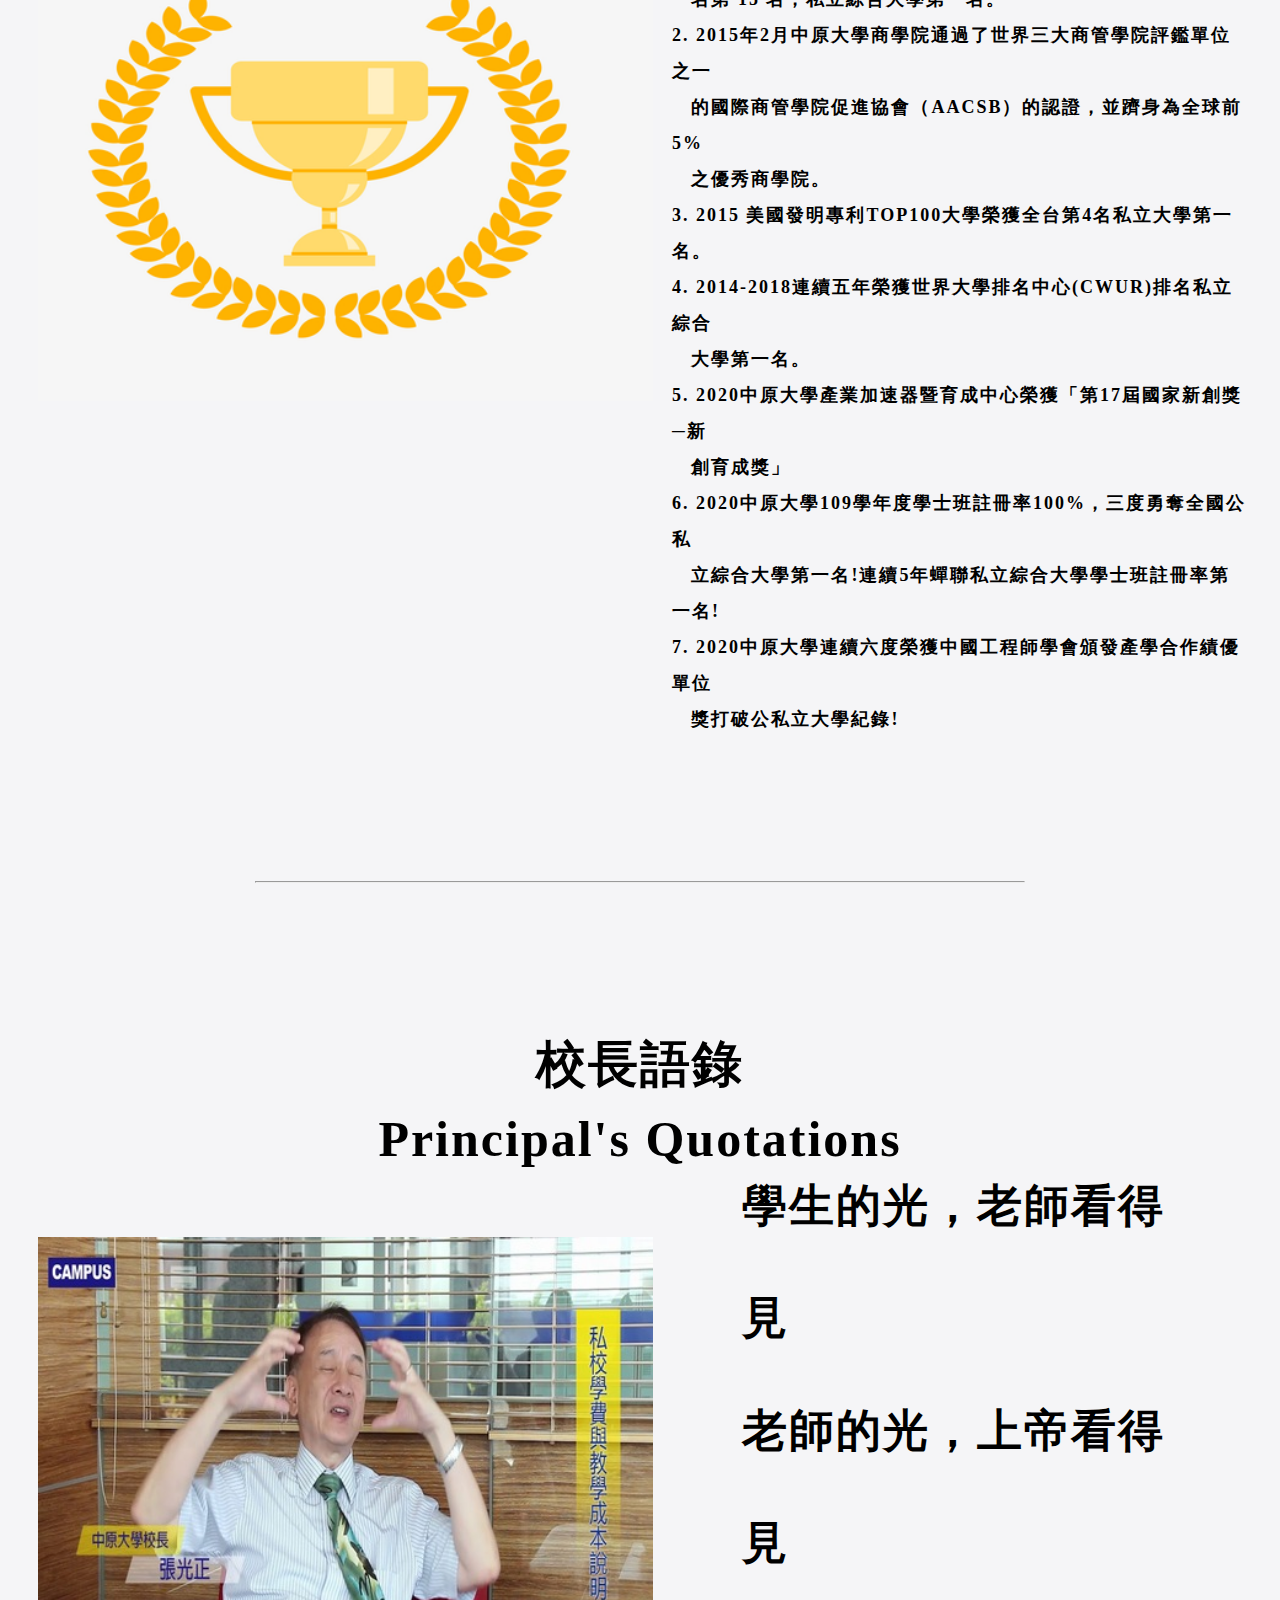
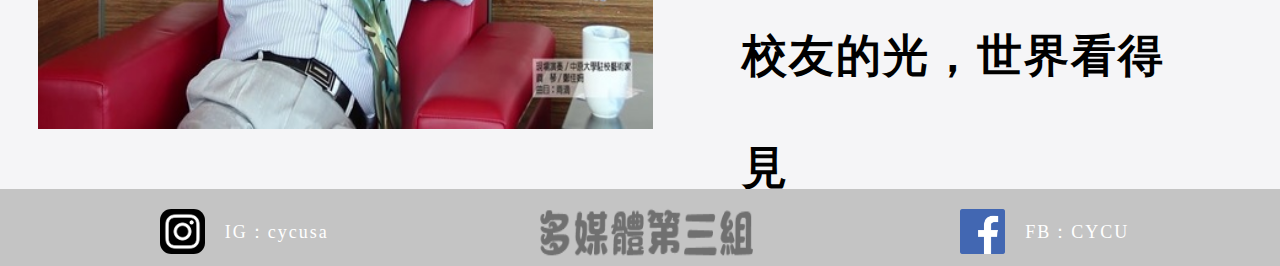
==== commit 7e24d74c: "finish" ====
--- a/aboutschool.html
+++ b/aboutschool.html
@@ -66,7 +66,7 @@
     </a>
   </div>
 
-  
+
   <div class="mark_frame"><img src="IMG/cycumark3.png" class="mark"></div>
   <a name="schoolhistory"></a>
   <div class="title1">創校歷史<br>School history</div>
@@ -74,7 +74,7 @@
   <div class="absl_img2">
     <img src="IMG/absl5.jpg" style=" width:100%; height: 100%;"></div>
 
-  <div class="absl_text2">
+  <div class="absl_text">
 
     中原大學，是一所位於桃園市中壢區的私立大學，創立於1955年，為美籍牧師賈佳美、基督徒張靜愚、鈕永建、郭克悌、陳維屏、瞿荊洲等人首倡設立，並得到中壢地方士紳吳鴻森、吳鴻麟、桃園縣長徐崇德等人之贊助支持之基督教大學，初名中壢農工學院，後於1955年10月奉教育部核准立案，正式設校定名為中原理工學院。其後於1980年8月1日改制為中原大學。
 
@@ -91,13 +91,13 @@
   <div class="absl_img2">
     <img src="IMG/quanren.png" style=" width:100%; height: 100%;">
   </div>
-  <div class="absl_text2">
+  <div class="absl_text">
 
     中原大學於民國78年頒布「教育宗旨與教育理念」，成為治校之精神憲法，不僅為全國首創，更為「全人教育」播下一粒美好的種子；如今，「全人教育」之核心價值已經轉化為中原師生的核心競爭力，更是中原大學與眾不同之處。
     耗時兩年半、匯聚前人智慧而制定的中原大學教育宗旨與理念，當年在高等教育界引領風潮；雖歷經時空轉變，如今仍未消減其價值，並已具體落實於中原大學所推行的「全人教育」中，影響後代，甚至一點一滴改變世界。
     「理念決定方向」，中原大學推動「全人教育」和教育宗旨與理念之內涵息息相關。教育宗旨「本基督愛世之忱，以信、以望、以愛」致力於高等教育之精神，使中原大學之發展有軌可依；七大教育理念則分別說明了教育哲學背後的價值觀與信念。
   </div>
-    <div class="clean"></div>
+  <div class="clean"></div>
 
   <hr>
   <a name="award"></a>
@@ -106,20 +106,23 @@
   <div class="absl_img2">
     <img src="IMG/award.png" style=" width:100%; height: 100%;">
   </div>
-  <div class="absl_text">
+  <div class="absl_text2">
 
     <ol type="I">
-      <li>2014年世界大學學術成就（URAP）世界排名第 879 名。台灣排名第 15 名，私立綜合大學第一名。</li>
-      <li>2015年2月中原大學商學院通過了世界三大商管學院評鑑單位之一的國際商管學院促進協會（AACSB）的認證，並躋身為全球前5%之優秀商學院。
+      <li>2014年世界大學學術成就（URAP）世界排名第 879 名。台灣排<br>&nbsp&nbsp&nbsp名第 15 名，私立綜合大學第一名。</li>
+      <li>2015年2月中原大學商學院通過了世界三大商管學院評鑑單位之一<br>&nbsp&nbsp&nbsp的國際商管學院促進協會（AACSB）的認證，並躋身為全球前5%<br>&nbsp&nbsp&nbsp之優秀商學院。
       </li>
-      <li>2015 美國發明專利TOP100大學榮獲全台第4名，私立大學第一名。</li>
-      <li>2014-2018連續五年榮獲世界大學排名中心(CWUR)排名私立綜合大學第一名。</li>
-      <li>2020年金磚五國及新興經濟體國家大學排名排名第251-300名，台灣第 20 名。</li>
+      <li>2015 美國發明專利TOP100大學榮獲全台第4名私立大學第一名。</li>
+      <li>2014-2018連續五年榮獲世界大學排名中心(CWUR)排名私立綜合<br>&nbsp&nbsp&nbsp大學第一名。</li>
+      <li>2020中原大學產業加速器暨育成中心榮獲「第17屆國家新創獎─新<br>&nbsp&nbsp&nbsp創育成獎」</li>
+      <li>2020中原大學109學年度學士班註冊率100%，三度勇奪全國公私<br>&nbsp&nbsp&nbsp立綜合大學第一名!連續5年蟬聯私立綜合大學學士班註冊率第一名!</li>
+      <li>2020中原大學連續六度榮獲中國工程師學會頒發產學合作績優單位<br>&nbsp&nbsp&nbsp獎打破公私立大學紀錄!</li>
+
     </ol>
 
 
   </div>
-    <div class="clean"></div>
+  <div class="clean"></div>
 
   <hr>
   <a name="light"> </a>
@@ -129,9 +132,9 @@
     <img src="IMG/light.jpg" style=" width:100%; height: 100%;">
   </div>
   <div class="absl_text3">
-        學生的光，老師看得見<br>
-        老師的光，上帝看得見<br>
-        校友的光，世界看得見
+    學生的光，老師看得見<br>
+    老師的光，上帝看得見<br>
+    校友的光，世界看得見
   </div>
 
 
--- a/CSS/aboutschool.css
+++ b/CSS/aboutschool.css
@@ -106,36 +106,42 @@
 }
 
 
+
 /*文字框架*/
 .absl_text{
   float:left;
-  width:48%;
-  height:auto;
+  width:45%;
+  height:100%;
   position:relative;
-  left:4%;
+  left:5%;
   line-height:250%;
+  text-indent:6.5%;
   font-weight:900;
-   }
+}
 /*文字框架2*/
 .absl_text2{
   float:left;
-  width:48%;
-  height:100%;
+  width:45%;
   position:relative;
-  left:4%;
-  line-height:250%;
-  text-indent:6%;
-  font-weight:900;
+  left:4.5%;
+  line-height:200%;
+  font-weight:900; 
 }
+
+li{
+list-style-type:decimal;
+list-style-position:inside;
+}
+
 
 /*文字框架3*/
 .absl_text3{
- font-size:40px;
+  font-size:250%;
   float:left;
-  width: 600px;
-  height: 550px;
+  width: 35%;
+  height:500px;
   position:relative;
-  left:4%;
+  left:10%;
   line-height:250%;
   font-weight:900;
   display: flex;
